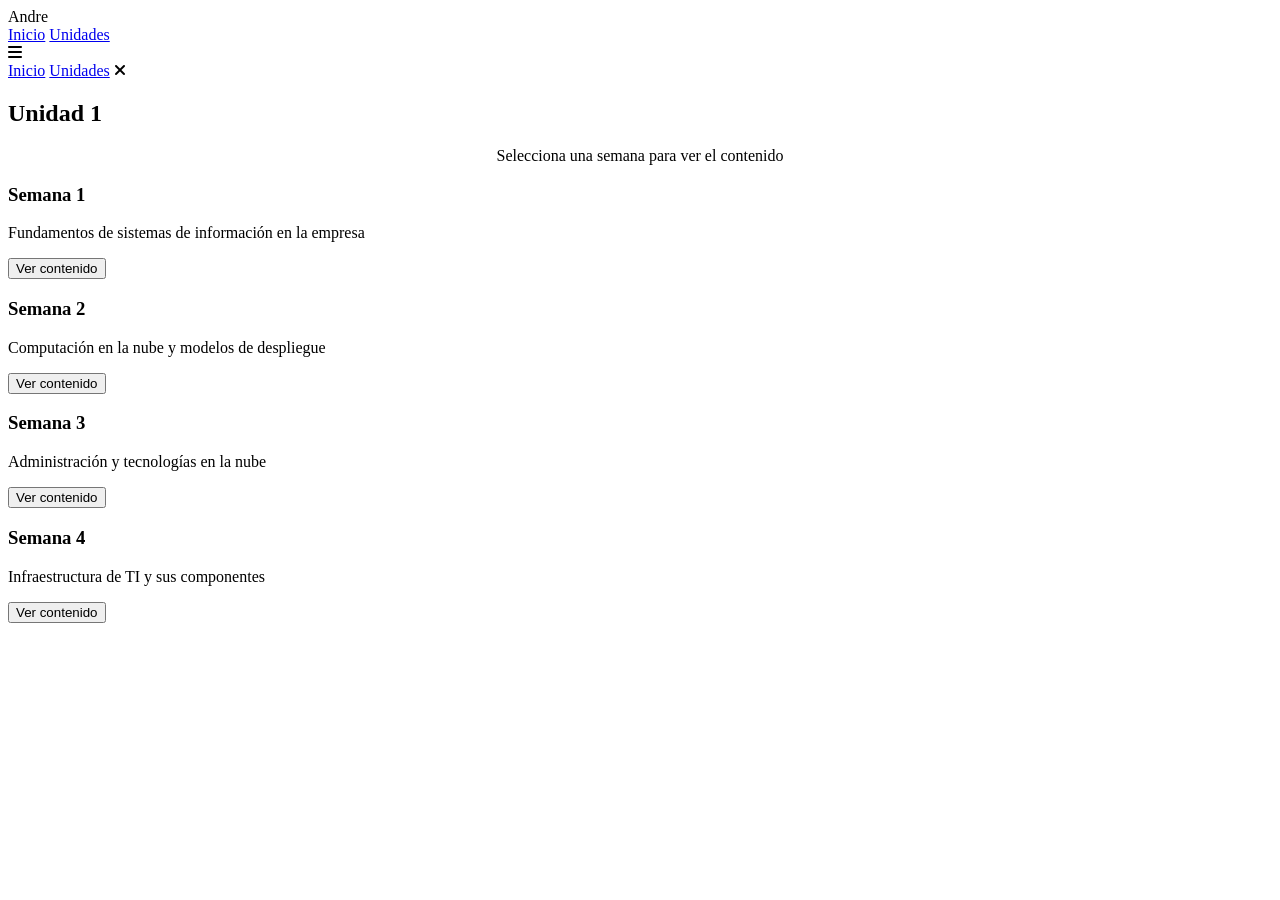
==== unidad1.html @ f5130a2f "Add files via upload" ====
<!DOCTYPE html>
<html lang="es">
<head>
    <meta charset="UTF-8">
    <meta name="viewport" content="width=device-width, initial-scale=1.0">
        <!-- Iconos -->
    <link rel="stylesheet" href="https://cdnjs.cloudflare.com/ajax/libs/font-awesome/6.5.1/css/all.min.css">
    
    <!-- Animaciones -->
    <link rel="stylesheet" href="https://unpkg.com/aos@next/dist/aos.css" />

    <link rel="stylesheet" href="style.css">

    <title>Unidad 1</title>
</head>

<body>

    <!-- NAV -->
    <nav>
        <div class="nav-container">
            <div class="logo">
                <span>Andre</span>
            </div>

            <div class="links">
                <a href="index.html">Inicio</a>
                <a href="Unidades.html">Unidades</a>
            </div>
            <!-- Menú hamburguesa -->
        <i class="fa-solid fa-bars hamburg" onclick="hamburg()"></i>

        <div class="dropdown"> 
            <a href="index.html">Inicio</a>
            <a href="Unidades.html">Unidades</a>
            <i class="fa-solid fa-xmark cancel" onclick="cance()"></i>
        </div>
        </div>
    </nav>

    <!-- CONTENIDO -->
    <section>
        <div class="unidad-container">

            <h1>Unidad 1</h1>
            <p style="text-align:center;">Selecciona una semana para ver el contenido</p>

            <div class="cards-container">

                <!-- SEMANA 1 -->
                <div class="card">
                    <h3>Semana 1</h3>
                    <p>Fundamentos de sistemas de información en la empresa</p>
                    <a href="semana1.pdf" target="_blank">
                        <button>Ver contenido</button>
                    </a>
                </div>

                <!-- SEMANA 2 -->
                <div class="card">
                    <h3>Semana 2</h3>
                    <p>Computación en la nube y modelos de despliegue</p>
                    <a href="semana2.pdf" target="_blank">
                        <button>Ver contenido</button>
                    </a>
                </div>

                <!-- SEMANA 3 -->
                <div class="card">
                    <h3>Semana 3</h3>
                    <p>Administración y tecnologías en la nube</p>
                    <a href="semana3.pdf" target="_blank">
                        <button>Ver contenido</button>
                    </a>
                </div>

                <!-- SEMANA 4 -->
                <div class="card">
                    <h3>Semana 4</h3>
                    <p>Infraestructura de TI y sus componentes</p>
                    <a href="semana4.pdf" target="_blank">
                        <button>Ver contenido</button>
                    </a>
                </div>
            </div>
        </div>
   </section>
   <!-- SCRIPTS -->
    <script src="https://unpkg.com/aos@next/dist/aos.js"></script> 
    <script> 
        AOS.init({ offset: 0 });
    </script>

    <script>
        function hamburg(){
            const navbar = document.querySelector(".dropdown")
            navbar.style.transform = "translateY(0px)"
        }

        function cance(){
            const navbar = document.querySelector(".dropdown")
            navbar.style.transform = "translateY(-400px)"
        }
    </script>

</body>
</html>
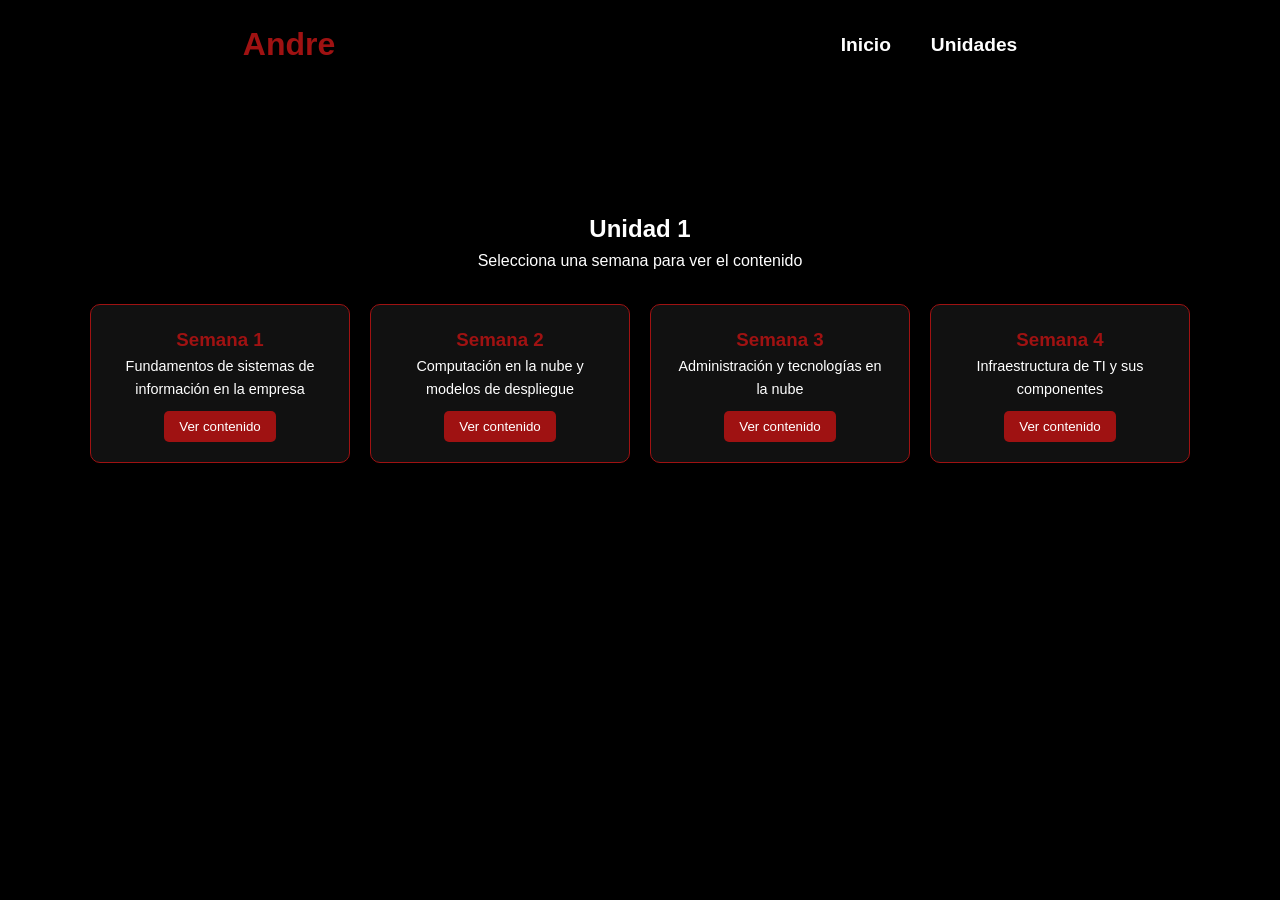
==== commit fca9ee0a: "Update unidad1.html" ====
--- a/unidad1.html
+++ b/unidad1.html
@@ -9,7 +9,7 @@
     <!-- Animaciones -->
     <link rel="stylesheet" href="https://unpkg.com/aos@next/dist/aos.css" />
 
-    <link rel="stylesheet" href="style.css">
+    <link rel="stylesheet" href="Style.css">
 
     <title>Unidad 1</title>
 </head>
--- a/Style.css
+++ b/Style.css
@@ -0,0 +1,257 @@
+@import url('https://fonts.googleapis.com/css?family=Poppins:wght@100;200;300;400;500;600&display=swap');
+
+*{
+    padding: 0;
+    margin: 0;
+    font-family: 'Poppins', sans-serif;
+    box-sizing: border-box;
+}
+
+body{
+    width: 100%;
+    min-height: 100vh;
+    overflow-x: hidden;
+    background-color: black;
+    line-height: 1.6;
+}
+
+/* NAVBAR */
+nav{
+    width: 100%;
+    height: 10vh;
+    position: sticky;
+}
+
+.nav-container{
+    width: 100%;
+    height: 100%;
+    display: flex;
+    justify-content: space-around;
+    align-items: center;
+}
+
+.nav-container .logo span{
+    font-size: 2rem;
+    font-weight: bold;
+    color: rgb(159, 18, 18);
+}
+
+.nav-container .links{
+    display: flex;
+}
+
+.nav-container .links a{
+    font-size: 1.2rem;
+    color: white;
+    margin: 0 20px;
+    text-decoration: none;
+    font-weight: 550;
+    transition: 0.3s linear;
+}
+
+.nav-container .links a:hover{
+    color: rgb(159, 18, 18);
+    border-bottom: 2px solid rgb(159, 18, 18);
+}
+
+/* ICONO MENU (si lo usas) */
+.hamburg,
+.cancel{
+    cursor: pointer;
+    position: absolute;
+    right: 15px;
+    top: 10px;
+    color: white;
+    font-size: 2.5rem;
+    display: none;
+}
+
+/* DROPDOWN */
+.dropdown{
+    z-index: 10;
+    position: absolute;
+    top: 0;
+    transform: translateY(-400px);
+    width: 100%;
+    backdrop-filter: blur(5px) brightness(40%);
+    box-shadow: 0 0 20px black;
+    transition: 0.2s linear;
+}
+
+.dropdown a{
+    display: flex;
+    color: white;
+    text-decoration: none;
+    padding: 10px 0;
+    justify-content: center;
+    align-items: center;
+}
+
+.dropdown a:hover{
+    background-color: rgb(159, 18, 18);
+}
+
+/* SECCIONES */
+section{
+    width: 100%;
+    min-height: auto;
+    padding: 60px 20px;
+}
+
+/* MAIN */
+.main-container{
+    width: 100%;
+    display: flex;
+    justify-content: center;
+    align-items: center;
+    gap: 60px;
+    padding: 40px 20px;
+}
+
+/* IMAGEN */
+.main-container .image{
+    width: 400px;
+    height: 400px;
+    overflow: hidden;
+    border-radius: 50%;
+    flex-shrink: 0;
+}
+
+.main-container .image img{
+    width: 100%;
+    height: 100%;
+    object-fit: cover;
+}
+
+/* TEXTO */
+.main-container .content{
+    color: white;
+    width: 40%;
+}
+
+.content h1 span{
+    color: rgb(159, 18, 18);
+}
+
+.content button{
+    width: 50%;
+    height: 6vh;
+    margin: 30px 0;
+    background-color: rgb(159, 18, 18);
+    color: white;
+    border: none;
+    border-radius: 5px;
+}
+
+/* HEADER UNIDADES */
+.unidades-header{
+    text-align: center;
+    color: white;
+    margin-top: 20px;
+}
+
+.unidades-header h1{
+    color: rgb(159, 18, 18);
+}
+
+/* CONTENEDOR UNIDADES */
+.unidad-container{
+    width: min(1100px, 95%);
+    margin: 60px auto;
+    color: white;
+    text-align: center;
+}
+
+/* CARDS */
+.cards-container{
+    display: grid;
+    grid-template-columns: repeat(auto-fit, minmax(220px, 1fr));
+    gap: 20px;
+    margin-top: 30px;
+}
+
+/* CARD */
+.card{
+    background-color: #111;
+    border: 1px solid rgb(159, 18, 18);
+    border-radius: 10px;
+    padding: 20px;
+    color: white;
+    transition: 0.3s;
+}
+
+.card:hover{
+    transform: scale(1.05);
+    box-shadow: 0 0 20px rgb(159, 18, 18);
+}
+
+.card h3{
+    color: rgb(159, 18, 18);
+}
+
+.card p{
+    font-size: 0.9rem;
+}
+
+.card button{
+    margin-top: 10px;
+    padding: 8px 15px;
+    background-color: rgb(159, 18, 18);
+    border: none;
+    color: white;
+    border-radius: 5px;
+    cursor: pointer;
+}
+
+.card button:hover{
+    background-color: transparent;
+    border: 1px solid rgb(159, 18, 18);
+}
+
+/* BOTON VOLVER */
+.btn-volver{
+    margin-top: 30px;
+}
+
+.btn-volver button{
+    padding: 10px 20px;
+    background-color: rgb(159, 18, 18);
+    color: white;
+    border: none;
+    border-radius: 5px;
+}
+
+/* RESPONSIVE */
+@media (max-width: 600px){
+
+    .nav-container{
+        justify-content: space-between;
+        padding: 0 15px;
+    }
+
+    .nav-container .links{
+        display: none;
+    }
+
+    .hamburg{
+        display: block;
+    }
+
+    .main-container{
+        flex-direction: column;
+        text-align: center;
+    }
+
+    .main-container .content{
+        width: 100%;
+    }
+
+    .main-container .image{
+        width: 250px;
+        height: 250px;
+    }
+
+    .content button{
+        width: 80%;
+    }
+}
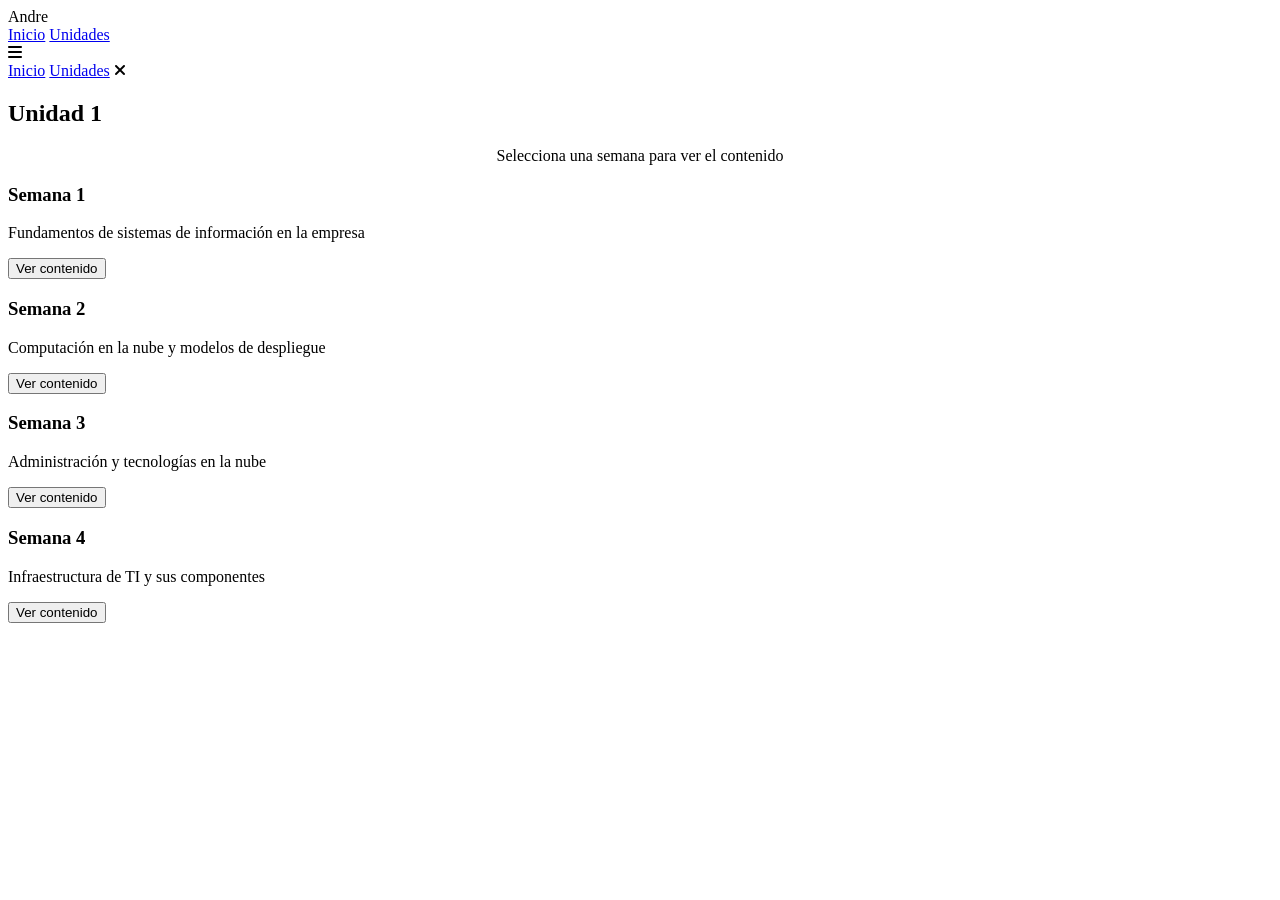
==== commit 890df404: "Update unidad1.html" ====
--- a/unidad1.html
+++ b/unidad1.html
@@ -9,7 +9,7 @@
     <!-- Animaciones -->
     <link rel="stylesheet" href="https://unpkg.com/aos@next/dist/aos.css" />
 
-    <link rel="stylesheet" href="Style.css">
+    <link rel="stylesheet" href="/Silabos/Style.css">
 
     <title>Unidad 1</title>
 </head>
@@ -25,7 +25,7 @@
 
             <div class="links">
                 <a href="index.html">Inicio</a>
-                <a href="Unidades.html">Unidades</a>
+                <a href="unidades.html">Unidades</a>
             </div>
             <!-- Menú hamburguesa -->
         <i class="fa-solid fa-bars hamburg" onclick="hamburg()"></i>
